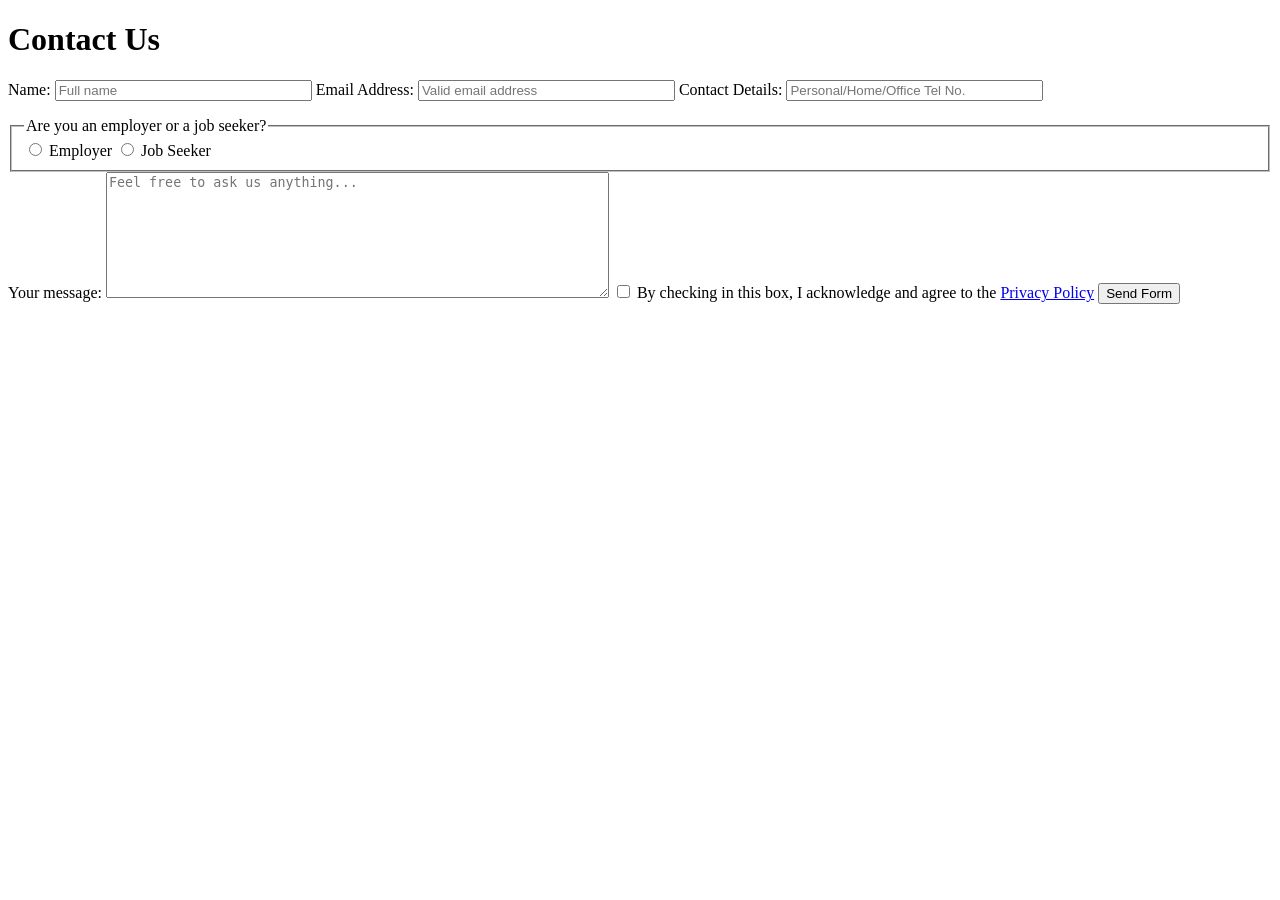
==== contact.html @ 1abf195e "Add files via upload" ====
<!DOCTYPE html>
<html lang="en">
<head>
    <meta charset="UTF-8">
    <meta name="viewport" content="width=device-width, initial-scale=1.0">
    <title>Contact Us - Job Seeker Ultimate</title>
    <link rel="stylesheet" href="css/contact.css">
</head>
<body class="bg-gray-50 font-sans">

    <h1>Contact Us</h1>
    <form id="form">
        <!--Name input-->
        <label for="full-name" class="label">Name:</label>
        <input type="text" id="full-name" class="input" name="name" placeholder="Full name" size="30" required>
    
        <!--Email input-->
        <label for="email" class="label">Email Address:</label>
        <input type="email" id="email" class="input" name="email" placeholder="Valid email address" size="30" required>
    
        <!--Contact Details input-->
        <label for="contact-details" class="label">Contact Details:</label>
        <input type="tel" id="contact-details" class="input" name="contact" placeholder="Personal/Home/Office Tel No." size="30" required>
        
        <p></p>

        <fieldset>
            <!--Role input-->
            <legend>Are you an employer or a job seeker?</legend>
            <label class="label"><input id="radio-btn-1" type="radio" name="role" value="employer" required> Employer</label>
            <label class="label"><input id="radio-btn-2" type="radio" name="role" value="job-seeker"> Job Seeker</label>
        </fieldset>

        <!--Message input-->
        <label for="message" class="label">Your message:</label>
        <textarea id="message" name="message" rows="8" cols="60" placeholder="Feel free to ask us anything..." minlength="10" required ></textarea>

        <!--Privacy Policy Checkbox-->
        <label class="label">
            <input id="checkbox" type="checkbox" name="privacy-consent" required>
            By checking in this box, I acknowledge and agree to the <a id="privacy-link" href="privacy.html" target="_blank">Privacy Policy</a>
        </label>

        <!--Submit button-->
        <button type="submit" id="submit-btn">Send Form</button>
    </form>

    <script src="js/script.js"></script>
    
</body>
</html>
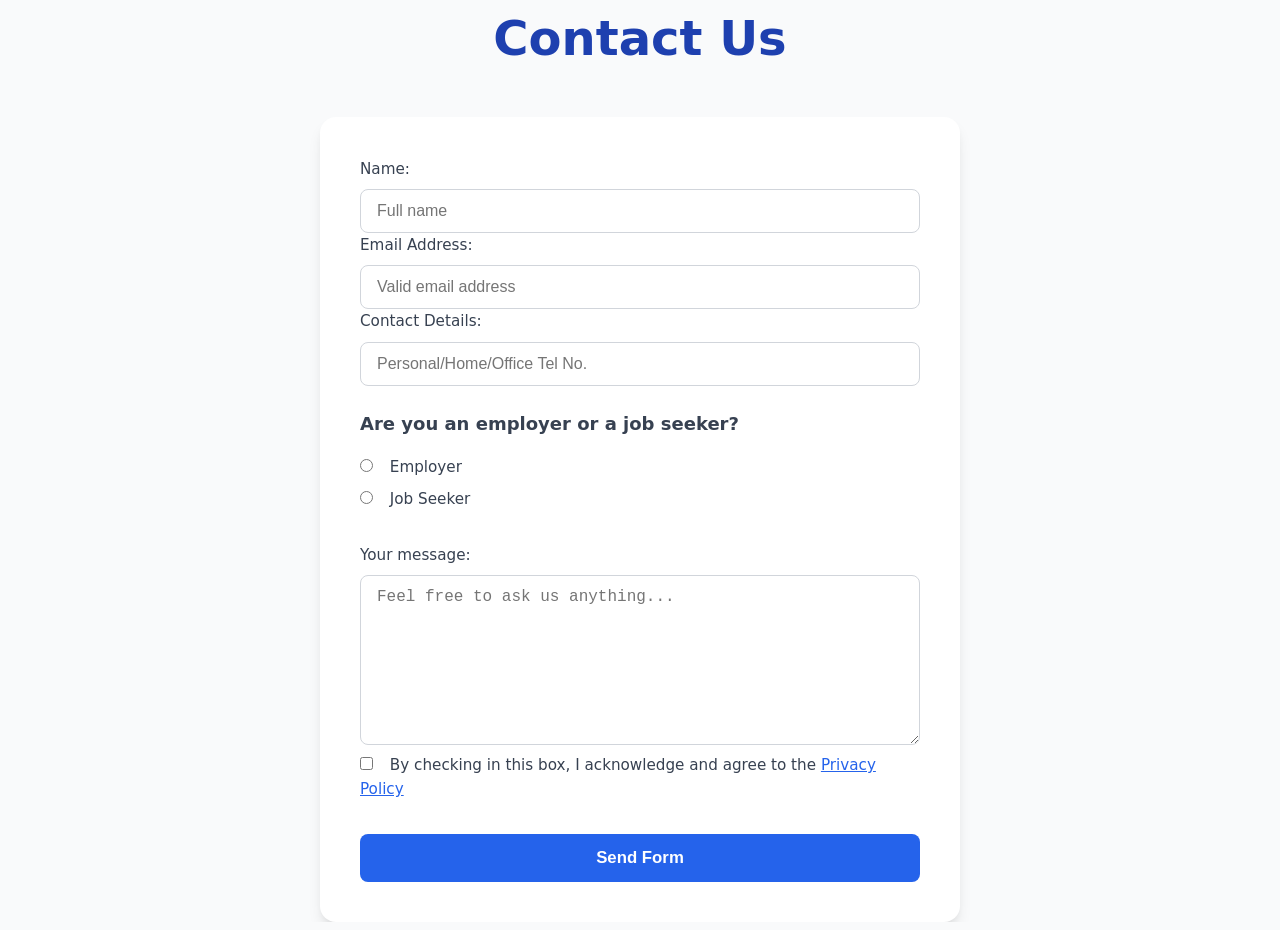
==== commit 7d5e5f32: "Fixed CSS and JavaScript link in contact.html" ====
--- a/contact.html
+++ b/contact.html
@@ -4,7 +4,7 @@
     <meta charset="UTF-8">
     <meta name="viewport" content="width=device-width, initial-scale=1.0">
     <title>Contact Us - Job Seeker Ultimate</title>
-    <link rel="stylesheet" href="css/contact.css">
+    <link rel="stylesheet" href="contact.css">
 </head>
 <body class="bg-gray-50 font-sans">
 
@@ -45,7 +45,7 @@
         <button type="submit" id="submit-btn">Send Form</button>
     </form>
 
-    <script src="js/script.js"></script>
+    <script src="script.js"></script>
     
 </body>
-</html>+</html>
--- a/contact.css
+++ b/contact.css
@@ -0,0 +1,174 @@
+/* ==========================================================================
+   contact.css 
+   ========================================================================== */
+
+* {
+  margin: 0;
+  padding: 0;
+  box-sizing: border-box;
+}
+
+body {
+  font-family: ui-sans-serif, system-ui, -apple-system, BlinkMacSystemFont, "Segoe UI", Roboto, sans-serif;
+  background-color: #f9fafb;          /* ≈ bg-gray-50 */
+  color: #111827;                     /* gray-900 text */
+  line-height: 1.6;
+  min-height: 100vh;
+}
+
+/* Container */
+.container {
+  max-width: 1280px;                  /* ≈ max-w-7xl = 1280px */
+  margin: 0 auto;
+  padding: 2rem 1rem;
+}
+
+@media (min-width: 768px) {
+  .container {
+    padding: 3rem 2rem;
+  }
+}
+
+/* Heading */
+h1 {
+  font-size: 2.5rem;
+  font-weight: 700;
+  color: #1e40af;                     /* blue-800-ish for emphasis */
+  text-align: center;
+  margin-bottom: 2.5rem;
+}
+
+@media (min-width: 768px) {
+  h1 {
+    font-size: 3rem;
+  }
+}
+
+/* Form wrapper */
+form {
+  background: white;
+  border-radius: 1rem;                /* rounded-xl */
+  box-shadow: 0 10px 15px -3px rgba(0, 0, 0, 0.1), 
+              0 4px 6px -2px rgba(0, 0, 0, 0.05); 
+  padding: 2.5rem;
+  max-width: 640px;
+  margin: 0 auto;
+}
+
+fieldset {
+  border: none;
+  margin: 1.5rem 0;
+}
+
+legend {
+  font-size: 1.125rem;
+  font-weight: 600;
+  color: #374151;                     /* gray-700 */
+  margin-bottom: 1rem;
+}
+
+/* Labels */
+.label {
+  display: block;
+  font-size: 0.95rem;
+  font-weight: 500;
+  color: #374151;                     /* gray-700 */
+  margin-bottom: 0.5rem;
+}
+
+/* Inputs & Textarea */
+.input,
+textarea {
+  width: 100%;
+  padding: 0.75rem 1rem;
+  border: 1px solid #d1d5db;          /* gray-300 */
+  border-radius: 0.5rem;              /* rounded-lg */
+  font-size: 1rem;
+  color: #111827;
+  background-color: #ffffff;
+  transition: border-color 0.2s ease, box-shadow 0.2s ease;
+}
+
+.input:focus,
+textarea:focus {
+  outline: none;
+  border-color: #2563eb;              /* blue-600 */
+  box-shadow: 0 0 0 3px rgba(37, 99, 235, 0.1); /* ring-blue-600/10 */
+}
+
+textarea {
+  min-height: 140px;
+  resize: vertical;
+}
+
+/* Radio buttons */
+fieldset label {
+  display: flex;
+  align-items: center;
+  margin-bottom: 0.75rem;
+  font-size: 1rem;
+  color: #374151;
+}
+
+fieldset input[type="radio"] {
+  margin-right: 0.75rem;
+  accent-color: #2563eb;              /* blue-600 */
+}
+
+/* Checkbox */
+input[type="checkbox"] {
+  margin-right: 0.75rem;
+  accent-color: #2563eb;
+}
+
+input[type="checkbox"] + span a {
+  color: #2563eb;
+  text-decoration: underline;
+}
+
+input[type="checkbox"] + span a:hover {
+  color: #1d4ed8;                     /* blue-700 */
+}
+
+/* Submit Button */
+#submit-btn {
+  width: 100%;
+  background-color: #2563eb;          /* bg-blue-600 */
+  color: white;
+  font-weight: 600;
+  padding: 0.875rem 1.5rem;
+  border-radius: 0.5rem;              /* rounded-lg */
+  border: none;
+  font-size: 1.05rem;
+  cursor: pointer;
+  transition: background-color 0.2s ease, transform 0.1s ease;
+  margin-top: 1.5rem;
+}
+
+#submit-btn:hover {
+  background-color: #1d4ed8;          /* blue-700 */
+}
+
+#submit-btn:active {
+  transform: translateY(1px);
+}
+
+/* Privacy link */
+#privacy-link {
+  color: #2563eb;
+  text-decoration: underline;
+}
+
+#privacy-link:hover {
+  color: #1d4ed8;
+}
+
+/* Mobile RWD */
+@media (max-width: 640px) {
+  form {
+    padding: 1.75rem;
+  }
+  h1 {
+    font-size: 2.25rem;
+  }
+}
